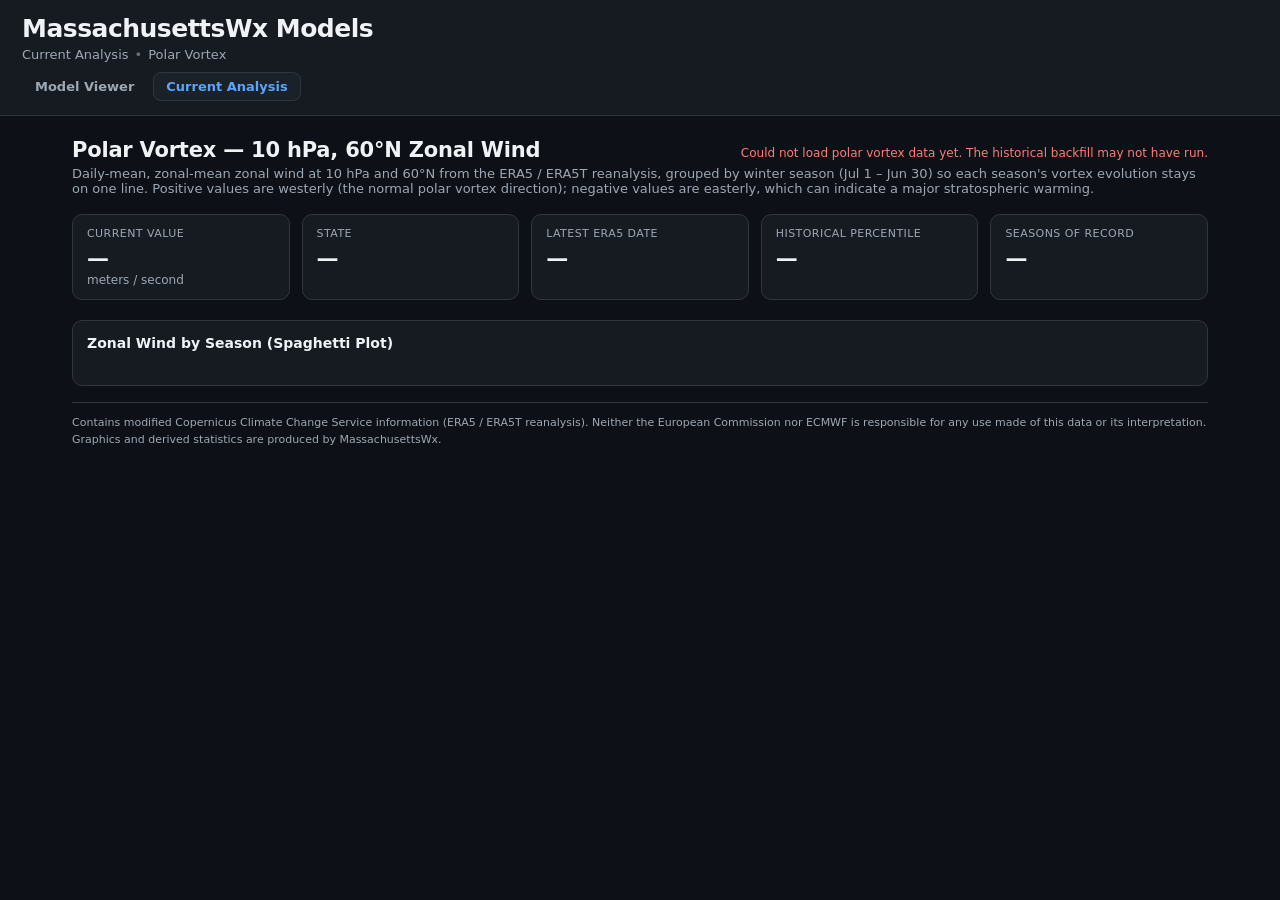
==== site/current-analysis/polar-vortex.html @ 26f4c126 "Add model pipelines and current analysis work" ====
<!DOCTYPE html>
<html lang="en">
<head>
    <meta charset="UTF-8">
    <meta
        name="viewport"
        content="width=device-width, initial-scale=1.0"
    >
    <title>Polar Vortex — Current Analysis — MassachusettsWx</title>
    <link rel="stylesheet" href="../styles.css">
    <link rel="stylesheet" href="current-analysis.css">
</head>

<body>

<header class="site-header">
    <div class="brand-block">
        <h1>MassachusettsWx Models</h1>

        <div class="header-meta">
            <span>Current Analysis</span>
            <span class="dot">•</span>
            <span>Polar Vortex</span>
        </div>
    </div>

    <nav class="site-nav">
        <a class="site-nav-link" href="../index.html">
            Model Viewer
        </a>

        <a class="site-nav-link active" href="polar-vortex.html">
            Current Analysis
        </a>
    </nav>
</header>


<main class="ca-main">

    <div class="ca-title-row">
        <h2>Polar Vortex — 10 hPa, 60°N Zonal Wind</h2>
        <span id="caStatus" class="ca-status">Loading...</span>
    </div>

    <p class="ca-subtitle">
        Daily-mean, zonal-mean zonal wind at 10 hPa and 60°N from the
        ERA5 / ERA5T reanalysis, grouped by winter season (Jul 1 –
        Jun 30) so each season's vortex evolution stays on one line.
        Positive values are westerly (the normal polar vortex
        direction); negative values are easterly, which can indicate
        a major stratospheric warming.
    </p>

    <div class="ca-stats-grid">

        <div class="ca-stat-card">
            <div class="ca-stat-label">Current Value</div>
            <div id="caValue" class="ca-stat-value">—</div>
            <div class="ca-stat-sub">meters / second</div>
        </div>

        <div class="ca-stat-card">
            <div class="ca-stat-label">State</div>
            <div id="caStateBadgeWrap" class="ca-stat-value">—</div>
        </div>

        <div class="ca-stat-card">
            <div class="ca-stat-label">Latest ERA5 Date</div>
            <div id="caDate" class="ca-stat-value">—</div>
        </div>

        <div class="ca-stat-card">
            <div class="ca-stat-label">Historical Percentile</div>
            <div id="caPercentile" class="ca-stat-value">—</div>
            <div id="caPercentileSub" class="ca-stat-sub"></div>
        </div>

        <div class="ca-stat-card">
            <div class="ca-stat-label">Seasons of Record</div>
            <div id="caYears" class="ca-stat-value">—</div>
        </div>

    </div>

    <div class="ca-chart-panel">
        <h3>Zonal Wind by Season (Spaghetti Plot)</h3>
        <div id="caChartWrapper" class="ca-chart-wrapper"></div>
        <div id="caLegend" class="ca-legend"></div>
    </div>

    <div class="ca-attribution">
        Contains modified Copernicus Climate Change Service
        information (ERA5 / ERA5T reanalysis).
        Neither the European Commission nor ECMWF is responsible for
        any use made of this data or its interpretation.
        <br>
        Graphics and derived statistics are produced by
        MassachusettsWx.
    </div>

</main>


<script src="polar-vortex.js"></script>

</body>
</html>
---- site/styles.css ----
* {
    box-sizing: border-box;
}

:root {
    color-scheme: dark;

    --bg: #0d1117;
    --panel: #161b22;
    --panel-2: #1b2129;
    --border: #30363d;
    --text: #f0f3f6;
    --muted: #9da7b3;
    --accent: #58a6ff;
    --button: #21262d;
    --button-hover: #30363d;

    --good-bg: rgba(46, 160, 67, 0.16);
    --good-border: rgba(63, 185, 80, 0.42);
    --good-text: #7ee787;

    --warn-bg: rgba(210, 153, 34, 0.16);
    --warn-border: rgba(210, 153, 34, 0.42);
    --warn-text: #e3b341;

    --bad-bg: rgba(248, 81, 73, 0.14);
    --bad-border: rgba(248, 81, 73, 0.40);
    --bad-text: #ff7b72;

    --hour-loaded: #2b547c;
    --hour-selected: #6657a2;
    --hour-unavailable: #111827;
}

html,
body {
    margin: 0;
    min-height: 100%;
    background: var(--bg);
    color: var(--text);
    font-family:
        Inter,
        ui-sans-serif,
        system-ui,
        -apple-system,
        BlinkMacSystemFont,
        "Segoe UI",
        sans-serif;
}

body {
    min-height: 100vh;
}

.site-header {
    background: var(--panel);
    border-bottom: 1px solid var(--border);
    padding: 14px 22px;
}

.brand-block {
    max-width: 1780px;
    margin: 0 auto;
}

.site-header h1 {
    margin: 0;
    font-size: 25px;
    font-weight: 750;
    letter-spacing: -0.02em;
}

.header-meta {
    margin-top: 4px;
    display: flex;
    align-items: center;
    flex-wrap: wrap;
    gap: 6px;
    color: var(--muted);
    font-size: 13px;
}

.dot {
    color: #66707c;
}

.availability-badge {
    display: inline-flex;
    align-items: center;
    min-height: 21px;
    padding: 2px 8px;
    margin-left: 4px;
    border-radius: 999px;
    border: 1px solid var(--border);
    background: var(--panel-2);
    color: var(--muted);
    font-size: 11px;
    font-weight: 700;
}

.site-nav {
    max-width: 1780px;
    margin: 10px auto 0;
    display: flex;
    gap: 6px;
}

.site-nav-link {
    padding: 6px 12px;
    border-radius: 8px;
    border: 1px solid transparent;
    color: var(--muted);
    text-decoration: none;
    font-size: 13px;
    font-weight: 600;
}

.site-nav-link:hover {
    background: var(--button);
    color: var(--text);
}

.site-nav-link.active {
    background: var(--panel-2);
    border-color: var(--border);
    color: var(--accent);
}

.availability-badge.ready {
    border-color: var(--good-border);
    background: var(--good-bg);
    color: var(--good-text);
}

.availability-badge.loading {
    border-color: var(--warn-border);
    background: var(--warn-bg);
    color: var(--warn-text);
}

.availability-badge.unavailable {
    border-color: var(--bad-border);
    background: var(--bad-bg);
    color: var(--bad-text);
}

main {
    width: min(1820px, 100%);
    margin: 0 auto;
    padding: 14px 18px 28px;
}

.toolbar {
    display: grid;
    grid-template-columns:
        minmax(170px, 0.85fr)
        minmax(170px, 0.85fr)
        minmax(300px, 1.8fr)
        minmax(150px, 0.7fr);
    gap: 10px;
    align-items: end;
    margin-bottom: 12px;
}

.control-group {
    display: flex;
    flex-direction: column;
    gap: 5px;
    min-width: 0;
}

.control-group label,
.sidebar-label {
    color: var(--muted);
    font-size: 12px;
    font-weight: 700;
}

select {
    width: 100%;
    min-width: 0;
    background: var(--panel);
    color: var(--text);
    border: 1px solid #3b434d;
    border-radius: 6px;
    padding: 9px 10px;
    font-size: 14px;
    outline: none;
}

select:focus {
    border-color: var(--accent);
}

select:disabled {
    opacity: 0.55;
    cursor: not-allowed;
}

.viewer-layout {
    display: grid;
    grid-template-columns:
        minmax(0, 1fr)
        280px;
    gap: 12px;
    align-items: start;
}

.viewer-main {
    min-width: 0;
}

.viewer-topbar {
    display: flex;
    align-items: center;
    justify-content: space-between;
    gap: 14px;
    margin-bottom: 10px;
}

.nav-buttons {
    display: flex;
    gap: 8px;
}

button {
    background: var(--button);
    color: var(--text);
    border: 1px solid #3b434d;
    border-radius: 6px;
    padding: 8px 13px;
    font-size: 14px;
    font-weight: 650;
    cursor: pointer;
}

button:hover:not(:disabled) {
    background: var(--button-hover);
    border-color: #505a66;
}

button:disabled {
    opacity: 0.45;
    cursor: not-allowed;
}

.frame-meta {
    color: var(--muted);
    font-size: 13px;
    text-align: right;
}

#productText {
    color: var(--text);
    font-weight: 650;
}

.map-wrapper {
    position: relative;
    width: 100%;
    min-height: 420px;
    overflow: hidden;
    background: #ffffff;
    border: 1px solid var(--border);
    border-radius: 7px;
}

#mapImage {
    display: block;
    width: 100%;
    height: auto;
    min-height: 260px;
    object-fit: contain;
    background: #ffffff;
}

/*
 * Map loading overlay.
 *
 * IMPORTANT:
 * This deliberately targets only #loadingText.
 * Do not change this back to .loading because the
 * availability badge also uses the "loading" class.
 */
#loadingText {
    position: absolute;
    inset: 0;
    z-index: 5;
    display: flex;
    align-items: center;
    justify-content: center;
    padding: 28px;
    text-align: center;
    background: rgba(255, 255, 255, 0.94);
    color: #20242a;
    font-size: 16px;
    font-weight: 650;
}

.viewer-footer {
    display: flex;
    justify-content: space-between;
    gap: 12px;
    margin-top: 8px;
    color: var(--muted);
    font-size: 12px;
}

.viewer-footer strong {
    color: var(--text);
}

.forecast-sidebar {
    position: sticky;
    top: 12px;
    max-height: calc(100vh - 28px);
    overflow-y: auto;
    padding: 12px;
    background: var(--panel);
    border: 1px solid var(--border);
    border-radius: 7px;
}

.forecast-sidebar-header {
    display: flex;
    align-items: flex-end;
    justify-content: space-between;
    gap: 8px;
    margin-bottom: 10px;
}

.selected-hour {
    color: var(--text);
    font-size: 15px;
    font-weight: 800;
}

.hour-grid {
    display: grid;
    grid-template-columns:
        repeat(3, minmax(0, 1fr));
    gap: 7px;
}

.hour-button {
    min-width: 0;
    padding: 9px 5px;
    border-radius: 6px;
    border: 1px solid #52606e;
    background: var(--hour-loaded);
    color: #ffffff;
    font-size: 14px;
    font-weight: 800;
    font-variant-numeric: tabular-nums;
}

.hour-button:hover:not(:disabled) {
    background: #35658f;
}

.hour-button.selected {
    background: var(--hour-selected);
    border-color: #9182db;
}

.hour-button.unavailable {
    background: var(--hour-unavailable);
    color: #707c91;
    border-color: #4a5568;
}

.hour-button:disabled {
    opacity: 1;
}

@media (max-width: 1150px) {

    .viewer-layout {
        grid-template-columns: 1fr;
    }

    .forecast-sidebar {
        position: static;
        max-height: none;
    }

    .hour-grid {
        grid-template-columns:
            repeat(8, minmax(0, 1fr));
    }
}

@media (max-width: 800px) {

    .toolbar {
        grid-template-columns:
            repeat(2, minmax(0, 1fr));
    }

    .product-control {
        grid-column: span 2;
    }

    .hour-grid {
        grid-template-columns:
            repeat(6, minmax(0, 1fr));
    }
}

@media (max-width: 600px) {

    .site-header {
        padding: 12px 14px;
    }

    .site-header h1 {
        font-size: 21px;
    }

    main {
        padding: 10px;
    }

    .toolbar {
        grid-template-columns: 1fr;
    }

    .product-control {
        grid-column: auto;
    }

    .viewer-topbar {
        align-items: stretch;
        flex-direction: column;
    }

    .nav-buttons {
        display: grid;
        grid-template-columns: repeat(3, 1fr);
    }

    .frame-meta {
        text-align: left;
    }

    .viewer-footer {
        flex-direction: column;
    }

    .hour-grid {
        grid-template-columns:
            repeat(4, minmax(0, 1fr));
    }
}
---- site/current-analysis/current-analysis.css ----
.ca-main {
    max-width: 1180px;
    margin: 0 auto;
    padding: 22px;
}

.ca-title-row {
    display: flex;
    align-items: baseline;
    justify-content: space-between;
    flex-wrap: wrap;
    gap: 8px;
    margin-bottom: 4px;
}

.ca-title-row h2 {
    margin: 0;
    font-size: 21px;
    font-weight: 750;
    letter-spacing: -0.01em;
}

.ca-subtitle {
    color: var(--muted);
    font-size: 13px;
    margin: 0 0 18px;
}

.ca-status {
    font-size: 12px;
    color: var(--muted);
}

.ca-status.error {
    color: var(--bad-text);
}

/* --------------------------------------------------------
   STAT CARDS
-------------------------------------------------------- */

.ca-stats-grid {
    display: grid;
    grid-template-columns: repeat(auto-fit, minmax(160px, 1fr));
    gap: 12px;
    margin-bottom: 20px;
}

.ca-stat-card {
    background: var(--panel);
    border: 1px solid var(--border);
    border-radius: 10px;
    padding: 12px 14px;
}

.ca-stat-label {
    font-size: 11px;
    text-transform: uppercase;
    letter-spacing: 0.04em;
    color: var(--muted);
    margin-bottom: 6px;
}

.ca-stat-value {
    font-size: 22px;
    font-weight: 750;
    letter-spacing: -0.01em;
}

.ca-stat-sub {
    font-size: 12px;
    color: var(--muted);
    margin-top: 2px;
}

.ca-badge {
    display: inline-flex;
    align-items: center;
    padding: 3px 10px;
    border-radius: 999px;
    font-size: 13px;
    font-weight: 700;
    border: 1px solid var(--border);
}

.ca-badge.westerly {
    background: var(--good-bg);
    border-color: var(--good-border);
    color: var(--good-text);
}

.ca-badge.easterly {
    background: var(--bad-bg);
    border-color: var(--bad-border);
    color: var(--bad-text);
}

/* --------------------------------------------------------
   CHART PANEL
-------------------------------------------------------- */

.ca-chart-panel {
    background: var(--panel);
    border: 1px solid var(--border);
    border-radius: 10px;
    padding: 14px;
    margin-bottom: 16px;
}

.ca-chart-panel h3 {
    margin: 0 0 10px;
    font-size: 14px;
    font-weight: 700;
    color: var(--text);
}

.ca-chart-wrapper {
    width: 100%;
    overflow: hidden;
}

.ca-chart-wrapper svg {
    width: 100%;
    height: auto;
    display: block;
}

.ca-axis-line {
    stroke: var(--border);
    stroke-width: 1;
}

.ca-axis-label {
    fill: var(--muted);
    font-size: 10px;
}

.ca-zero-line {
    stroke: var(--muted);
    stroke-width: 1.25;
    stroke-dasharray: 4 3;
}

.ca-zero-label {
    fill: var(--muted);
    font-size: 10px;
    font-weight: 600;
}

.ca-year-line {
    fill: none;
    stroke-width: 1;
    opacity: 0.38;
}

.ca-year-line.current {
    stroke: var(--accent);
    stroke-width: 3;
    opacity: 1;
}

.ca-history-band {
    fill: var(--muted);
    opacity: 0.10;
    stroke: none;
}

/* --------------------------------------------------------
   COLOR LEGEND
-------------------------------------------------------- */

.ca-legend {
    margin-top: 10px;
}

.ca-legend-row {
    display: flex;
    align-items: center;
    justify-content: space-between;
    flex-wrap: wrap;
    gap: 16px;
    font-size: 11px;
    color: var(--muted);
}

.ca-legend-gradient-wrap {
    display: flex;
    align-items: center;
    gap: 8px;
}

.ca-legend-gradient {
    width: 180px;
    height: 10px;
    display: block;
}

.ca-legend-current {
    display: flex;
    align-items: center;
    gap: 6px;
}

.ca-legend-current-line {
    display: inline-block;
    width: 22px;
    height: 3px;
    border-radius: 2px;
    background: var(--accent);
}

/* --------------------------------------------------------
   FOOTER / ATTRIBUTION
-------------------------------------------------------- */

.ca-attribution {
    font-size: 11px;
    color: var(--muted);
    line-height: 1.5;
    border-top: 1px solid var(--border);
    padding-top: 12px;
}

.ca-attribution a {
    color: var(--accent);
}
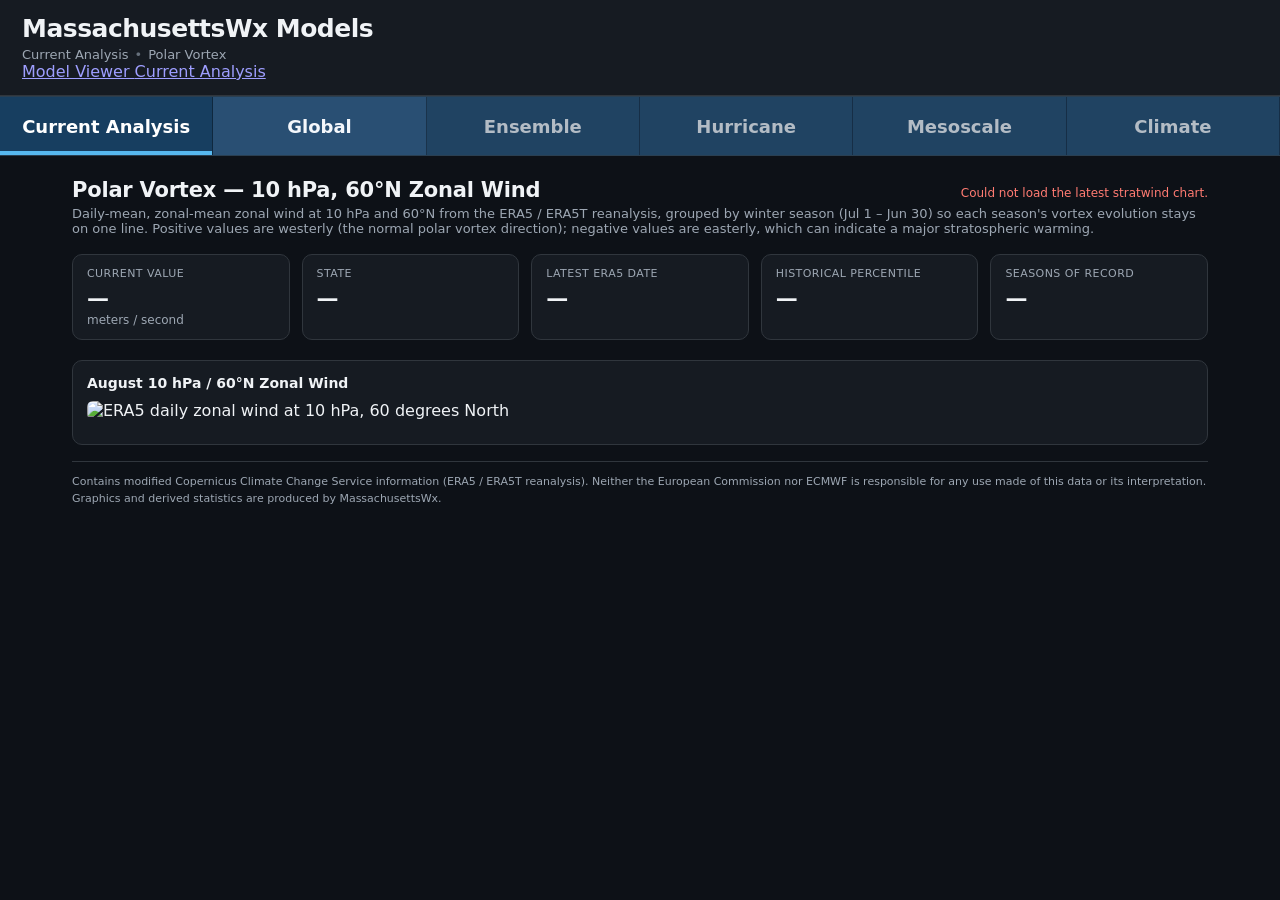
==== commit feaff270: "Add Current Analysis navigation and polar vortex page" ====
--- a/site/current-analysis/polar-vortex.html
+++ b/site/current-analysis/polar-vortex.html
@@ -34,6 +34,29 @@
         </a>
     </nav>
 </header>
+
+
+<nav class="section-tabs" aria-label="Site sections">
+    <a
+        class="section-tab active"
+        href="polar-vortex.html"
+    >
+        Current Analysis
+    </a>
+
+    <a
+        class="section-tab"
+        href="../index.html"
+    >
+        Global
+    </a>
+
+    <span class="section-tab disabled">Ensemble</span>
+    <span class="section-tab disabled">Hurricane</span>
+    <span class="section-tab disabled">Mesoscale</span>
+    <span class="section-tab disabled">Climate</span>
+</nav>
+
 
 
 <main class="ca-main">
@@ -84,7 +107,7 @@
     </div>
 
     <div class="ca-chart-panel">
-        <h3>Zonal Wind by Season (Spaghetti Plot)</h3>
+        <h3>August 10 hPa / 60°N Zonal Wind</h3>
         <div id="caChartWrapper" class="ca-chart-wrapper"></div>
         <div id="caLegend" class="ca-legend"></div>
     </div>
--- a/site/styles.css
+++ b/site/styles.css
@@ -98,34 +98,6 @@
     font-weight: 700;
 }
 
-.site-nav {
-    max-width: 1780px;
-    margin: 10px auto 0;
-    display: flex;
-    gap: 6px;
-}
-
-.site-nav-link {
-    padding: 6px 12px;
-    border-radius: 8px;
-    border: 1px solid transparent;
-    color: var(--muted);
-    text-decoration: none;
-    font-size: 13px;
-    font-weight: 600;
-}
-
-.site-nav-link:hover {
-    background: var(--button);
-    color: var(--text);
-}
-
-.site-nav-link.active {
-    background: var(--panel-2);
-    border-color: var(--border);
-    color: var(--accent);
-}
-
 .availability-badge.ready {
     border-color: var(--good-border);
     background: var(--good-bg);
@@ -451,4 +423,72 @@
         grid-template-columns:
             repeat(4, minmax(0, 1fr));
     }
-}+}
+/* ============================================================
+   TOP-LEVEL SITE SECTION TABS
+   ============================================================ */
+
+.section-tabs {
+    display: grid;
+    grid-template-columns: repeat(6, minmax(120px, 1fr));
+    width: 100%;
+    background: #0c2439;
+    border-top: 1px solid rgba(255, 255, 255, 0.12);
+    border-bottom: 1px solid rgba(255, 255, 255, 0.12);
+}
+
+.section-tab {
+    display: flex;
+    align-items: center;
+    justify-content: center;
+    min-height: 58px;
+    padding: 10px 16px;
+
+    color: #f4f7fb;
+    background: #294f73;
+
+    border-right: 1px solid rgba(0, 0, 0, 0.35);
+
+    text-decoration: none;
+    text-align: center;
+
+    font-size: 18px;
+    font-weight: 700;
+
+    transition:
+        background 0.15s ease,
+        color 0.15s ease;
+}
+
+.section-tab:hover:not(.disabled) {
+    background: #376487;
+}
+
+.section-tab.active {
+    background: #173e60;
+    color: #ffffff;
+    box-shadow:
+        inset 0 -4px 0 #57b8ef;
+}
+
+.section-tab.disabled {
+    cursor: default;
+    opacity: 0.72;
+}
+
+@media (max-width: 900px) {
+    .section-tabs {
+        grid-template-columns: repeat(3, 1fr);
+    }
+
+    .section-tab {
+        min-height: 48px;
+        font-size: 15px;
+    }
+}
+
+@media (max-width: 520px) {
+    .section-tabs {
+        grid-template-columns: repeat(2, 1fr);
+    }
+}
--- a/site/current-analysis/current-analysis.css
+++ b/site/current-analysis/current-analysis.css
@@ -224,3 +224,75 @@
 .ca-attribution a {
     color: var(--accent);
 }
+
+/* ============================================================
+   AUTOMATED ERA5 / GFS STRATWIND IMAGE
+   ============================================================ */
+
+.ca-stratwind-image {
+    display: block;
+    width: 100%;
+    height: auto;
+    margin: 0 auto;
+    border-radius: 6px;
+}
+
+/* ============================================================
+   TOP-LEVEL SITE SECTION TABS
+   ============================================================ */
+
+.section-tabs {
+    display: grid;
+    grid-template-columns: repeat(6, minmax(120px, 1fr));
+    width: 100%;
+    background: #0c2439;
+    border-top: 1px solid rgba(255, 255, 255, 0.12);
+    border-bottom: 1px solid rgba(255, 255, 255, 0.12);
+}
+
+.section-tab {
+    display: flex;
+    align-items: center;
+    justify-content: center;
+    min-height: 58px;
+    padding: 10px 16px;
+    color: #f4f7fb;
+    background: #294f73;
+    border-right: 1px solid rgba(0, 0, 0, 0.35);
+    text-decoration: none;
+    text-align: center;
+    font-size: 18px;
+    font-weight: 700;
+}
+
+.section-tab:hover:not(.disabled) {
+    background: #376487;
+}
+
+.section-tab.active {
+    background: #173e60;
+    color: #ffffff;
+    box-shadow: inset 0 -4px 0 #57b8ef;
+}
+
+.section-tab.disabled {
+    cursor: default;
+    opacity: 0.72;
+}
+
+@media (max-width: 900px) {
+    .section-tabs {
+        grid-template-columns: repeat(3, 1fr);
+    }
+
+    .section-tab {
+        min-height: 48px;
+        font-size: 15px;
+    }
+}
+
+@media (max-width: 520px) {
+    .section-tabs {
+        grid-template-columns: repeat(2, 1fr);
+    }
+}
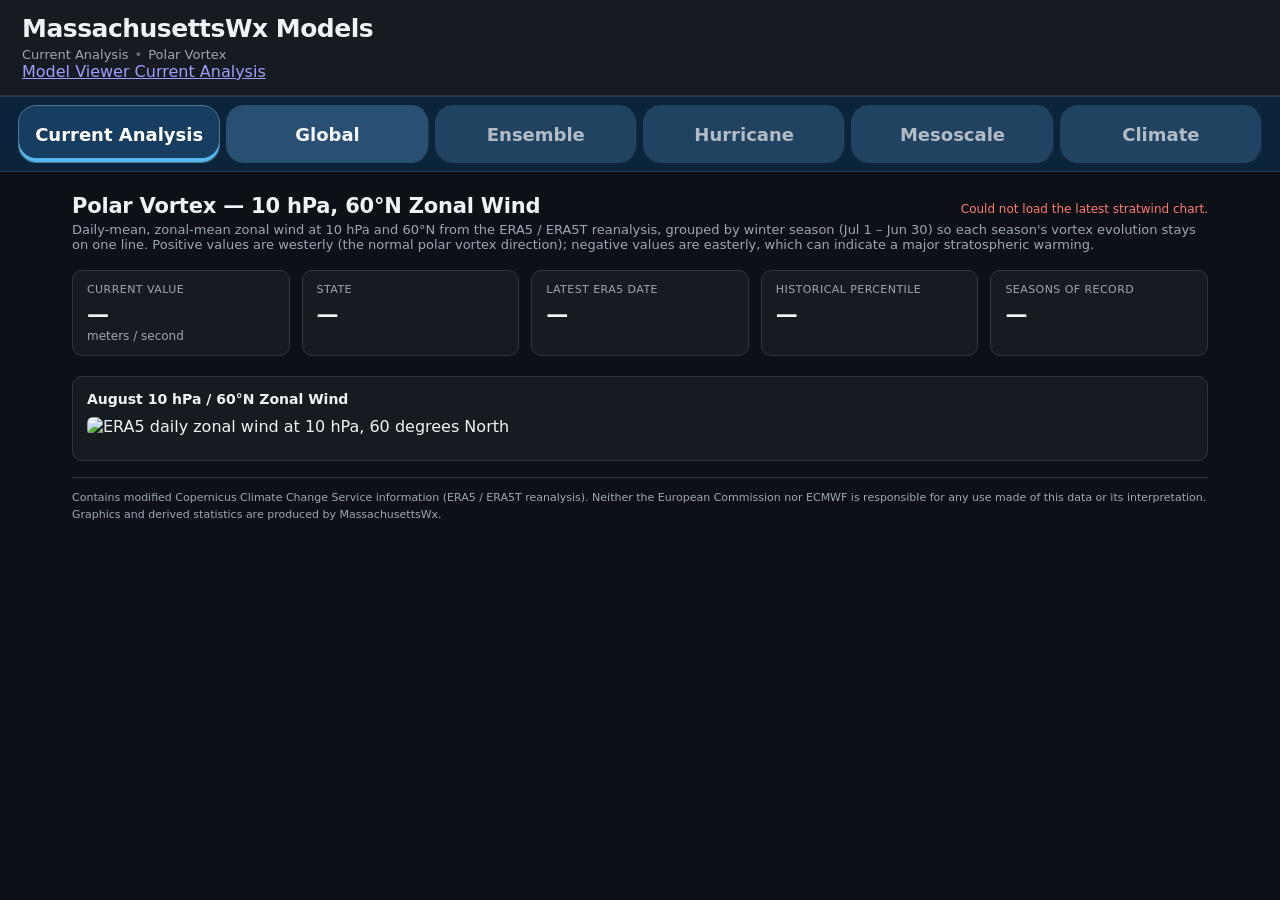
==== commit 75ffa8e5: "Preserve latest MassachusettsWx website code" ====
--- a/site/current-analysis/polar-vortex.html
+++ b/site/current-analysis/polar-vortex.html
@@ -34,8 +34,6 @@
         </a>
     </nav>
 </header>
-
-
 <nav class="section-tabs" aria-label="Site sections">
     <a
         class="section-tab active"
--- a/site/styles.css
+++ b/site/styles.css
@@ -126,6 +126,7 @@
     display: grid;
     grid-template-columns:
         minmax(170px, 0.85fr)
+        minmax(190px, 1fr)
         minmax(170px, 0.85fr)
         minmax(300px, 1.8fr)
         minmax(150px, 0.7fr);
@@ -492,3 +493,195 @@
         grid-template-columns: repeat(2, 1fr);
     }
 }
+
+
+/* ============================================================
+   SECTION RAIL — MASSACHUSETTSWX
+   ============================================================ */
+
+.section-tabs {
+    display: flex;
+    align-items: center;
+    gap: 6px;
+
+    width: auto;
+    padding: 8px 18px;
+
+    overflow-x: auto;
+
+    background: #10161d;
+
+    border-top: 1px solid rgba(255, 255, 255, 0.06);
+    border-bottom: 1px solid rgba(255, 255, 255, 0.10);
+}
+
+.section-tab {
+    display: inline-flex;
+    align-items: center;
+    justify-content: center;
+
+    min-height: 36px;
+    padding: 7px 15px;
+
+    flex: 0 0 auto;
+
+    color: #aeb8c5;
+    background: transparent;
+
+    border: 1px solid transparent;
+    border-radius: 18px;
+
+    text-decoration: none;
+    white-space: nowrap;
+
+    font-size: 14px;
+    font-weight: 700;
+
+    transition:
+        background 0.15s ease,
+        border-color 0.15s ease,
+        color 0.15s ease;
+}
+
+.section-tab:hover:not(.disabled) {
+    color: #ffffff;
+    background: #1b2732;
+    border-color: #344657;
+}
+
+.section-tab.active {
+    color: #ffffff;
+    background: #22394d;
+    border-color: #4d7899;
+    box-shadow: none;
+}
+
+.section-tab.analysis-tab {
+    margin-left: auto;
+}
+
+.section-tab.analysis-tab:not(.active) {
+    color: #b7d6eb;
+    border-color: #304b60;
+    background: #142431;
+}
+
+.section-tab.disabled {
+    opacity: 0.55;
+    cursor: default;
+}
+
+
+/* ============================================================
+   FORECAST TIMELINE / SCRUBBER
+   ============================================================ */
+
+.forecast-scrubber-panel {
+    margin-top: 10px;
+    padding: 10px 12px 8px;
+
+    background: var(--panel);
+    border: 1px solid var(--border);
+    border-radius: 7px;
+}
+
+.forecast-scrubber-header {
+    display: flex;
+    align-items: center;
+    justify-content: space-between;
+
+    margin-bottom: 7px;
+
+    color: var(--muted);
+    font-size: 12px;
+    font-weight: 650;
+}
+
+.forecast-scrubber-header strong {
+    color: var(--text);
+    font-size: 14px;
+    font-variant-numeric: tabular-nums;
+}
+
+.forecast-scrubber {
+    display: block;
+
+    width: 100%;
+    height: 20px;
+    margin: 0;
+
+    cursor: ew-resize;
+
+    accent-color: #65b9e8;
+}
+
+.forecast-scrubber:disabled {
+    cursor: default;
+    opacity: 0.45;
+}
+
+.forecast-scrubber-scale {
+    display: grid;
+    grid-template-columns:
+        auto
+        1fr
+        auto;
+
+    align-items: center;
+    gap: 10px;
+
+    margin-top: 3px;
+
+    color: var(--muted);
+    font-size: 10px;
+    font-variant-numeric: tabular-nums;
+}
+
+.forecast-scrubber-scale span:nth-child(2) {
+    text-align: center;
+    opacity: 0.75;
+}
+
+
+@media (max-width: 700px) {
+
+    .section-tabs {
+        padding:
+            7px
+            10px;
+    }
+
+    .section-tab {
+        padding:
+            6px
+            11px;
+
+        font-size: 13px;
+    }
+
+    .section-tab.analysis-tab {
+        margin-left: 0;
+    }
+
+    .forecast-scrubber-scale span:nth-child(2) {
+        display: none;
+    }
+
+    .forecast-scrubber-scale {
+        grid-template-columns:
+            1fr
+            1fr;
+    }
+
+    .forecast-scrubber-scale span:last-child {
+        text-align: right;
+    }
+}
+
+
+/* BATCH 9 - TOP SCRUBBER + ANIMATION CONTROLS */
+.forecast-scrubber { width:100%; margin:8px 0 10px; padding:10px 12px; background:var(--panel); border:1px solid var(--border); border-radius:7px; }
+.forecast-scrubber input[type="range"] { width:100%; }
+.export-buttons { display:flex; gap:8px; margin-left:auto; }
+#runGifButton, #trendGifButton { white-space:nowrap; }
+@media (max-width:800px) { .export-buttons { width:100%; margin-left:0; } #runGifButton, #trendGifButton { flex:1; } }
